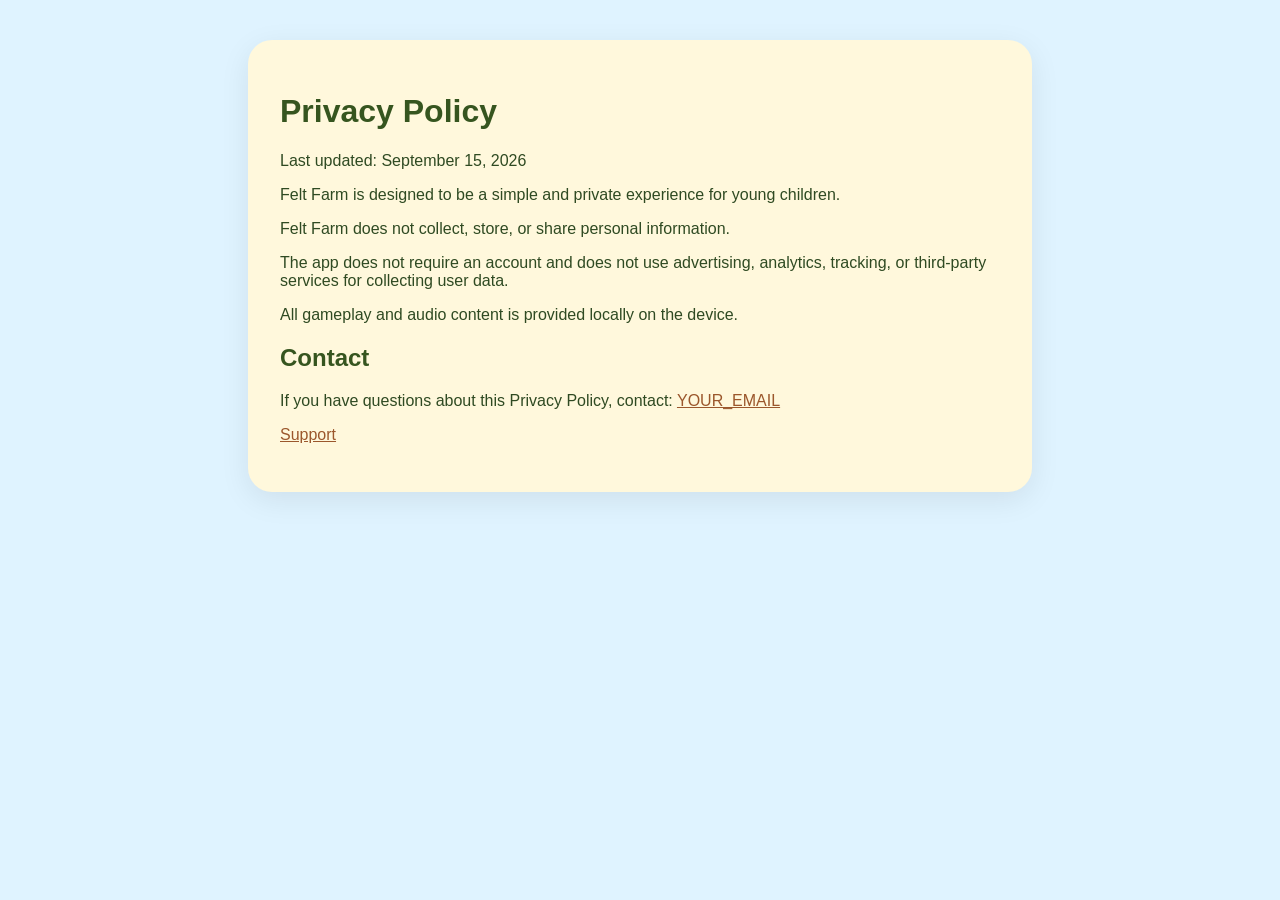
==== privacy/index.html @ 5dfb5d32 "init" ====
<!doctype html>
<html lang="en">
<head>
  <meta charset="utf-8">
  <meta name="viewport" content="width=device-width, initial-scale=1">
  <title>Privacy Policy — Felt Farm</title>
  <link rel="stylesheet" href="../styles.css">
</head>
<body>
  <main class="card">
    <h1>Privacy Policy</h1>

    <p>Last updated: September 15, 2026</p>

    <p>
      Felt Farm is designed to be a simple and private experience for young children.
    </p>

    <p>
      Felt Farm does not collect, store, or share personal information.
    </p>

    <p>
      The app does not require an account and does not use advertising, analytics,
      tracking, or third-party services for collecting user data.
    </p>

    <p>
      All gameplay and audio content is provided locally on the device.
    </p>

    <h2>Contact</h2>

    <p>
      If you have questions about this Privacy Policy, contact:
      <a href="mailto:YOUR_EMAIL">YOUR_EMAIL</a>
    </p>

    <p><a href="../support/">Support</a></p>
  </main>
</body>
</html>
---- styles.css ----
body {
  margin: 0;
  padding: 40px 20px;
  font-family: -apple-system, BlinkMacSystemFont, "Segoe UI", sans-serif;
  background: #dff3ff;
  color: #2f4a22;
}

.card {
  max-width: 720px;
  margin: 0 auto;
  background: #fff8dc;
  padding: 32px;
  border-radius: 24px;
  box-shadow: 0 8px 30px rgba(0,0,0,0.08);
}

h1, h2 {
  color: #36551f;
}

a {
  color: #9b572c;
}
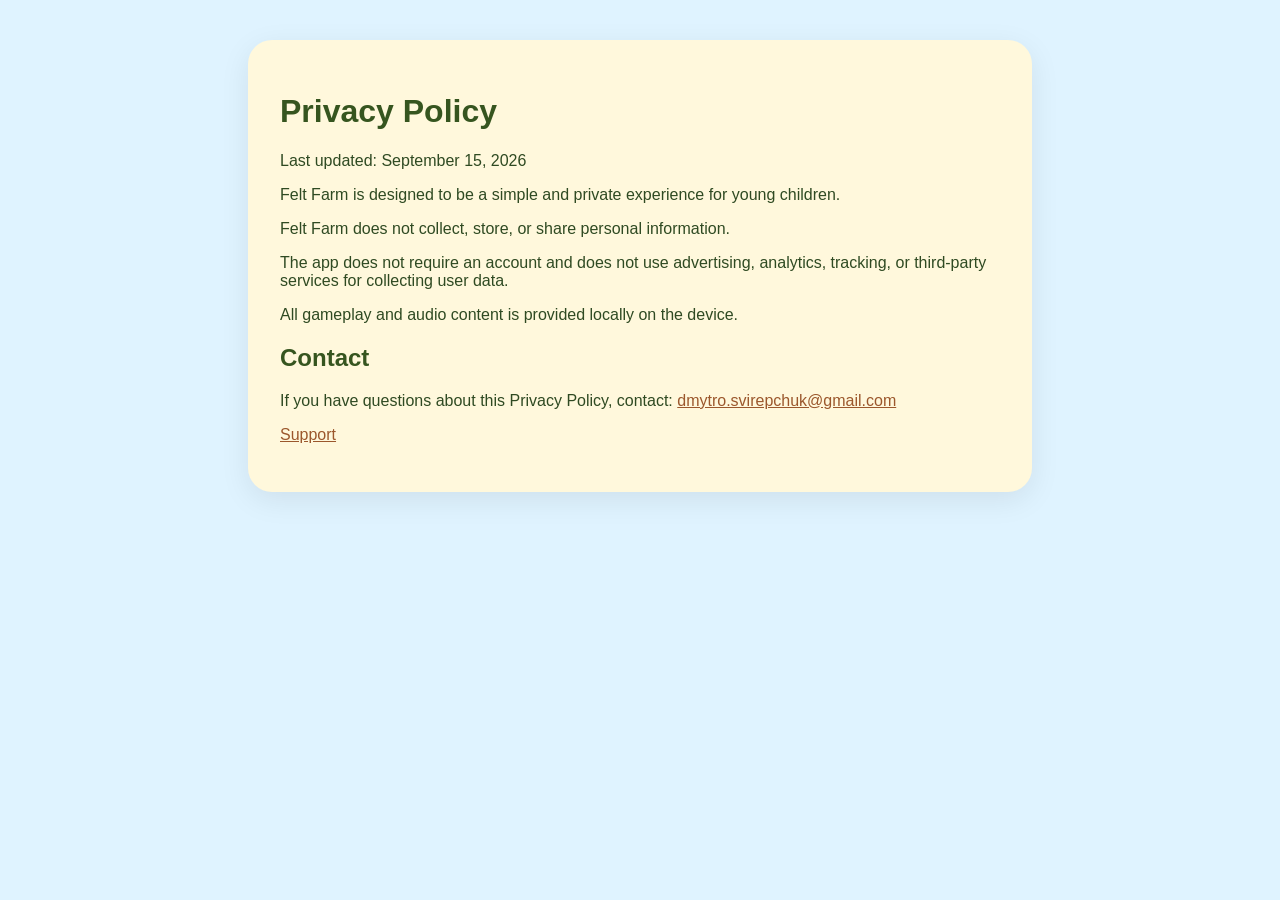
==== commit 5d9d8565: "init2" ====
--- a/privacy/index.html
+++ b/privacy/index.html
@@ -33,7 +33,7 @@
 
     <p>
       If you have questions about this Privacy Policy, contact:
-      <a href="mailto:YOUR_EMAIL">YOUR_EMAIL</a>
+      <a href="mailto:dmytro.svirepchuk@gmail.com">dmytro.svirepchuk@gmail.com</a>
     </p>
 
     <p><a href="../support/">Support</a></p>
